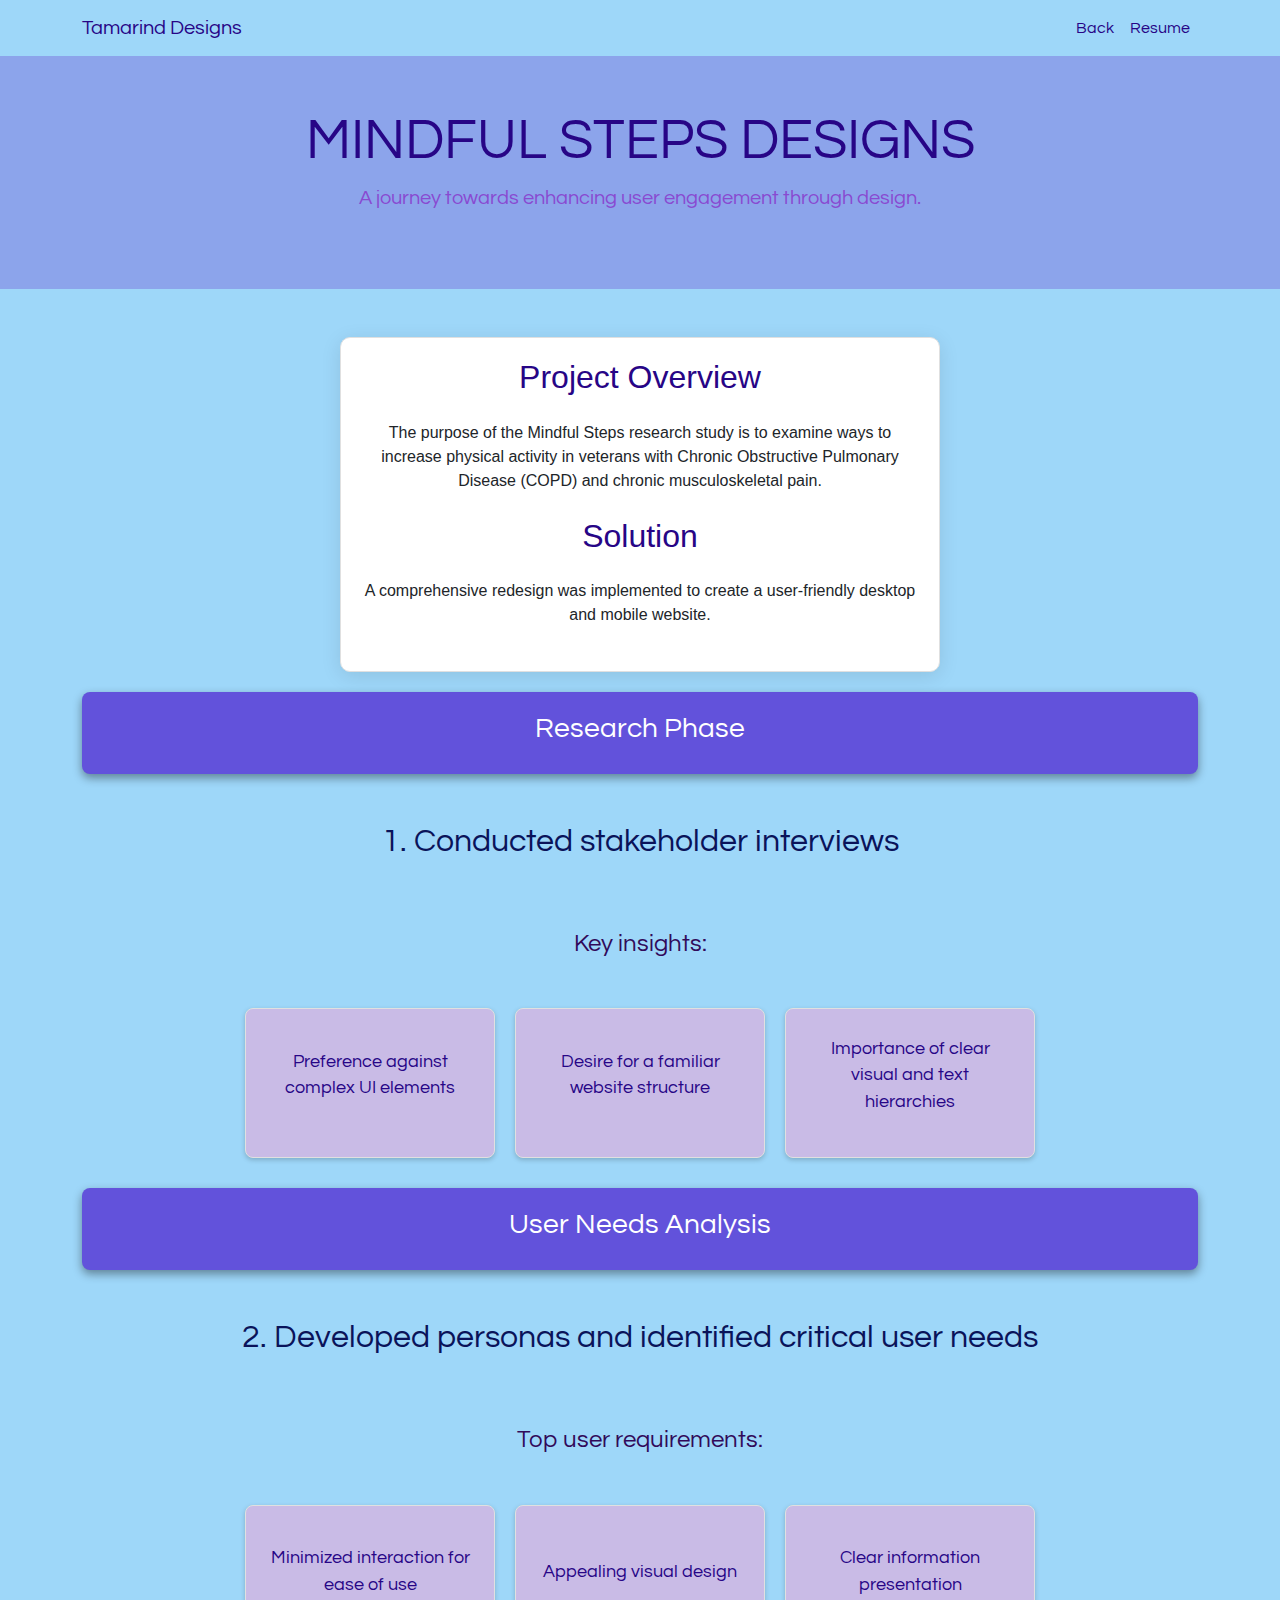
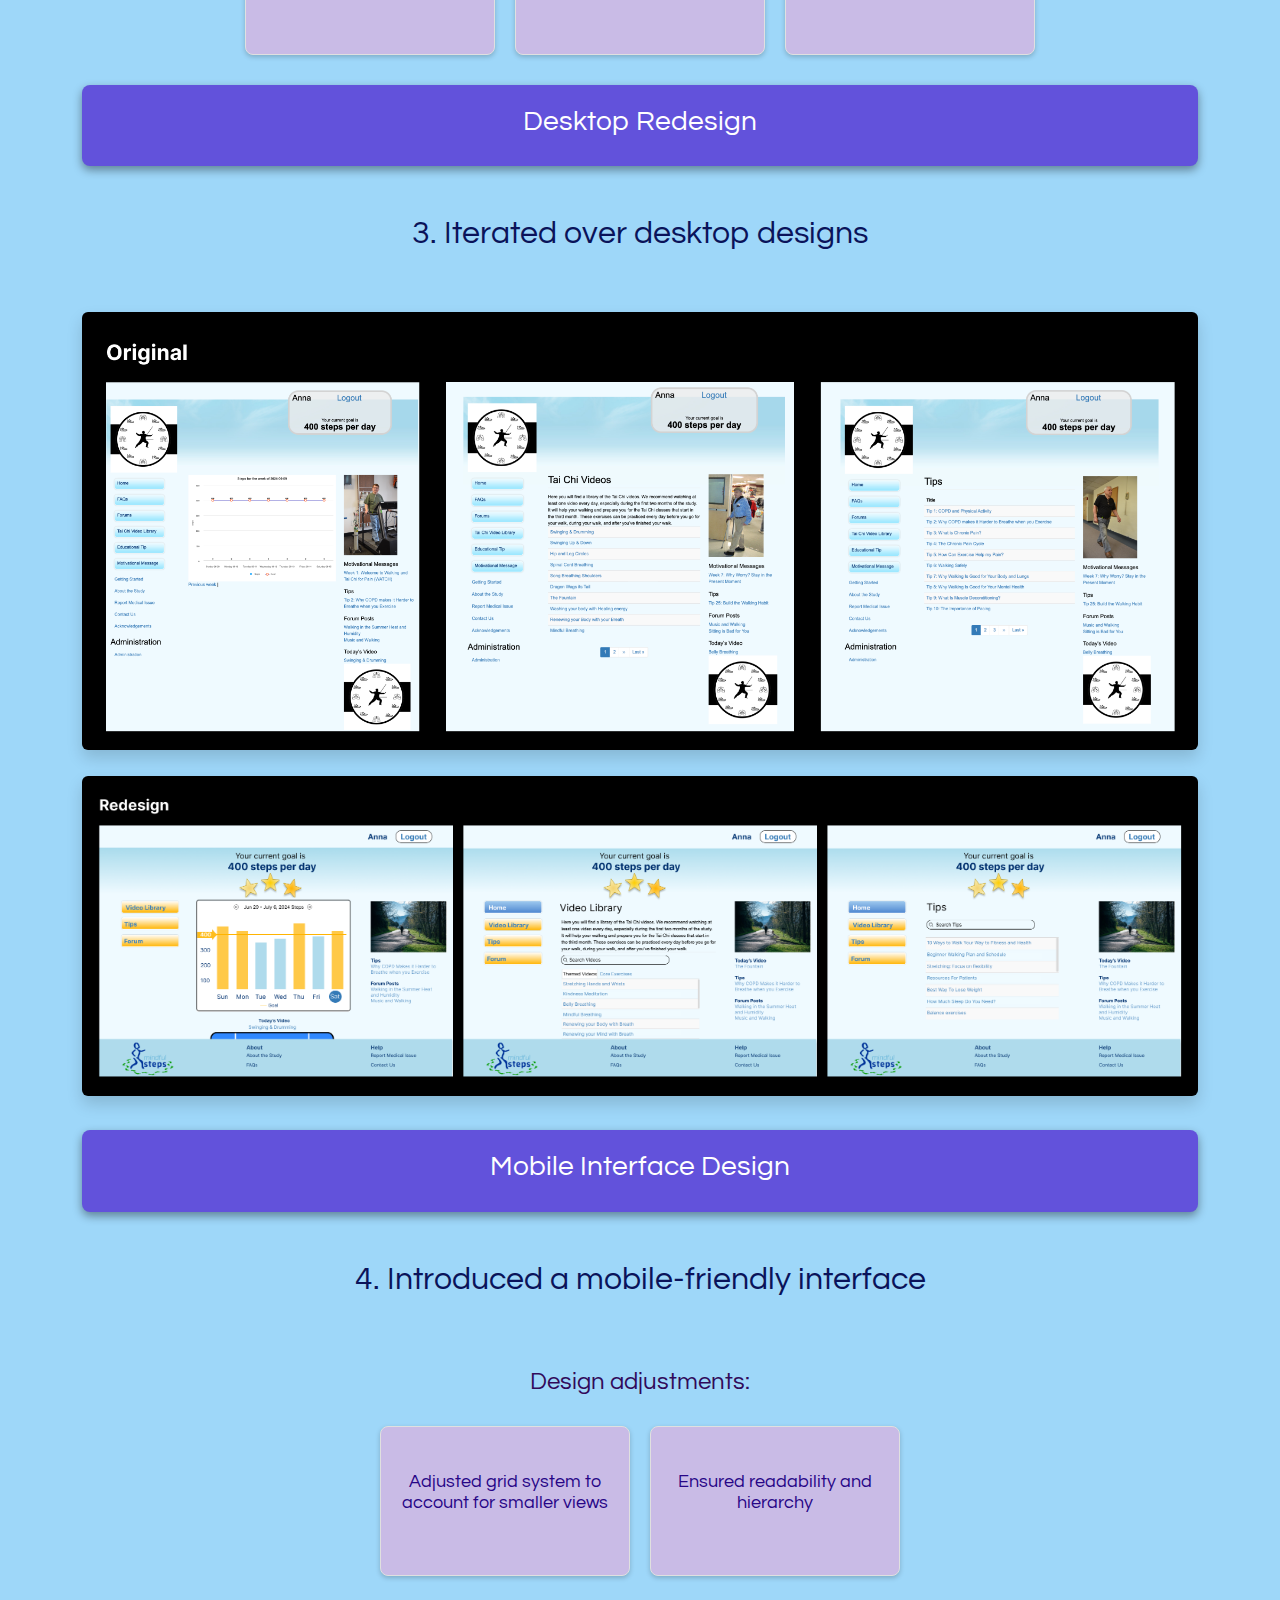
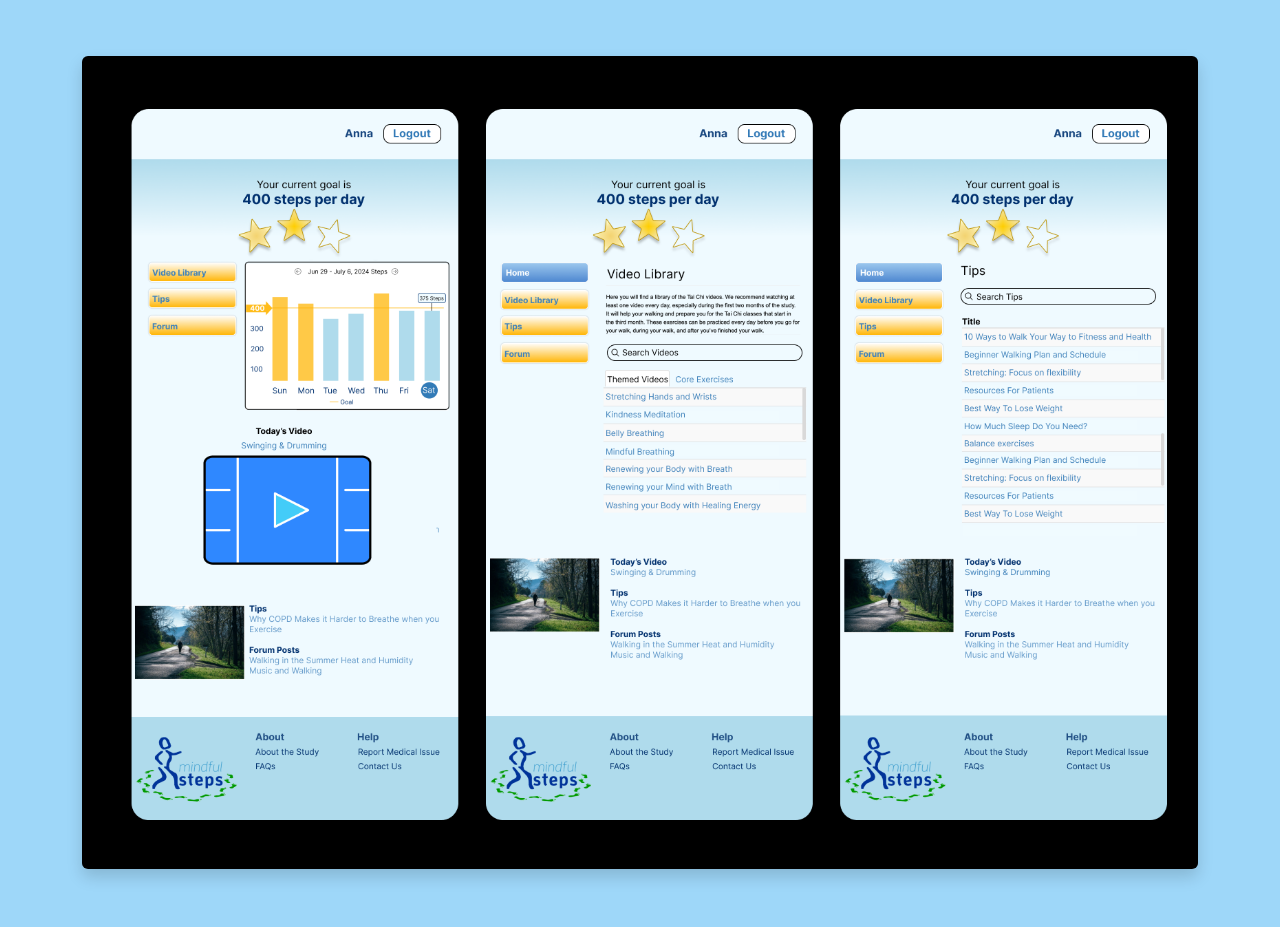
==== fitbit.html @ 70491418 "initial commit" ====
<!DOCTYPE html>
<html lang="en">
<head>
  <meta charset="UTF-8">
  <meta name="viewport" content="width=device-width, initial-scale=1.0">
  <link href="https://cdn.jsdelivr.net/npm/bootstrap@5.3.2/dist/css/bootstrap.min.css" rel="stylesheet">
  <link href='https://fonts.googleapis.com/css?family=Questrial' rel='stylesheet'>
  <link rel="stylesheet" type="text/css" href="css/mstyle.css">
  <title>Anna Vento Portfolio Website</title>
</head>

<body class="homePage">
    <header>
        <nav class="navbar navbar-expand-lg fixed-top navbar-dark" id="navdark">
            <div class="container">
                <a class="navbar-brand" href="#">Tamarind Designs</a>
                <button class="navbar-toggler" type="button" data-bs-toggle="collapse" data-bs-target="#navbarSupportedContent" aria-controls="navbarSupportedContent" aria-expanded="false" aria-label="Toggle navigation">
                    <span class="navbar-toggler-icon"></span>
                </button>
                <div class="collapse navbar-collapse" id="navbarSupportedContent">
                    <ul class="navbar-nav ms-auto">
                        <li class="nav-item">
                            <a class="nav-link" href="index.html">Back</a>
                        </li>
                        <li class="nav-item">
                            <a class="nav-link" href="VentoResume.pdf" target="_blank">Resume</a>
                        </li>
                    </ul>
                </div>
            </div>
        </nav>
    </header>
    
    
    <main>
        <section class="fitbit text-white" id="fitbit">
            <div class="container-fluid text-center py-5">
                <h1 class="mind display-4">MINDFUL STEPS DESIGNS</h1>
                <p class="lead">A journey towards enhancing user engagement through design.</p>
            </div>
        </section>

        <section class="problem" id="problem">
            <div class="fitbit-container container my-5">
                <div class="card">
                    <h2 class="fitbit-header display-5 text-center mb-4">Project Overview</h2>
                    <p class="text-center mb-4">The purpose of the Mindful Steps research study is to examine ways to increase physical activity in veterans with Chronic Obstructive Pulmonary Disease (COPD) and chronic musculoskeletal pain.</p>
                
                    <h2 class="fitbit-header display-5 text-center mb-4">Solution</h2>
                    <p class="text-center mb-4">A comprehensive redesign was implemented to create a user-friendly desktop and mobile website.</p>
                </div>
                <div class="fitbit-card mb-4">
                    <h3 class="fitbit-t-card-title">Research Phase</h3>
                </div>
                <p class="fitbit-info text-center mb-4">1. Conducted stakeholder interviews</p>
                <h6 class="fitbit-insights">Key insights:</h6>
                <div class="insight-cards">
                    <div class="insight-card">
                        <p class="insight-text">Preference against complex UI elements</p>
                    </div>
                    <div class="insight-card">
                        <p class="insight-text">Desire for a familiar website structure</p>
                    </div>
                    <div class="insight-card">
                        <p class="insight-text">Importance of clear visual and text hierarchies</p>
                    </div>
                </div>

                <div class="fitbit-card mb-4">
                    <h3 class="fitbit-t-card-title">User Needs Analysis</h3>
                </div>
                <p class="fitbit-info text-center mb-4">2. Developed personas and identified critical user needs</p>
                <h6 class="fitbit-insights">Top user requirements:</h6>
                <div class="insight-cards">
                    <div class="insight-card">
                        <p class="insight-text">Minimized interaction for ease of use</p>
                    </div>
                    <div class="insight-card">
                        <p class="insight-text">Appealing visual design</p>
                    </div>
                    <div class="insight-card">
                        <p class="insight-text">Clear information presentation</p>
                    </div>
                </div>
                <div class="fitbit-card mb-4">
                    <h3 class="fitbit-t-card-title">Desktop Redesign</h3>
                </div>
                <p class="fitbit-info text-center mb-4">3. Iterated over desktop designs</p>
                <div class="text-center mb-4">
                    <img src="fitbit-images/original.png" alt="Mindful Steps before redesign" class="img-fluid rounded shadow mb-3" /> 
                    <img src="fitbit-images/redesign.png" alt="Mindful Steps after redesign" class="img-fluid rounded shadow" />
                </div>

                <div class="fitbit-card mb-4">
                    <h3 class="fitbit-t-card-title">Mobile Interface Design</h3>
                </div>
                <p class="fitbit-info text-center mb-4">4. Introduced a mobile-friendly interface</p>
                <h6 class="fitbit-insights">Design adjustments:
                    <div class="insight-cards">
                        <div class="insight-card">
                            <p class="insight-text">Adjusted grid system to account for smaller views</p>
                        </div>
                        <div class="insight-card">
                            <p class="insight-text">Ensured readability and hierarchy</p>
                        </div>
                    </div>
                </h6>
                <div class="text-center mb-4">
                    <img src="fitbit-images/mobile.png" alt="Mindful Steps mobile wireframes" class="img-fluid rounded shadow" /> 
                </div>
            </div>
        </section>
    </main>

    <script src="https://cdn.jsdelivr.net/npm/bootstrap@5.3.2/dist/js/bootstrap.bundle.min.js"></script>
    <script src="script/script.js"></script>
</body>
</html>
---- css/mstyle.css ----
/* General Styles */
body {
    font-family: 'Questrial', sans-serif;
    background-color: #9ed7f9;
    color: #270586;
    margin: 0;
    padding: 0;
    text-align: center;
}

/* Navbar Styles */
.navbar {
    background-color: #9ed7f9; /* Use rgba for transparency */
    color: #270586;
    transition: background-color 0.3s ease; /* Smooth transition */
}
.navbar-brand {
    color: #270586;
}
.nav-link {
    color: #270586 !important;
}

.nav-link:hover {
    color: #03090d !important;
}

.navbar.scrolled {
    background-color: #dcdc7f;
}

/* Home Section Styles */
.intro {
    font-size: 2.5rem;
    color: #270586;
    padding-top: 20%;
}
.mind {
    color: #270586;
}
.lead {
    color: #894ad1;
}
.py-5 {
    padding-bottom: 0rem!important;
}

/* Tamarind Section Styles */
.tamarind {
    background-color: hsl(218, 83%, 75%); /* Vibrant green for the main section */
    padding: 60px 20px; /* Increased horizontal padding */
    margin: 120px 100px; /* Increased top and left/right margins */
}

.tamarind h1 {
    font-size: 3rem; /* Main title size */
    margin-bottom: 20px;
}

/* Tamarind Container */
.tamarind-container {
    padding: 30px;
    margin: 0 40px; /* Increased left and right margins */
}

/* Concept Card Styles */
.concept-card {
    margin-bottom: 20px;
    margin-top: 20px;
}
.card {
    max-width: 600px; /* Limit card width */
    margin: 20px auto; /* Center the card */
    padding: 20px; /* Add padding */
    border-radius: 10px; /* Round corners */
    background-color: #ffffff; /* White background */
    box-shadow: 0 4px 20px rgba(0, 0, 0, 0.1); /* Subtle shadow */
    border: 1px solid #e0e0e0; /* Light border */
    font-family: Arial, sans-serif; /* Set font family */
}

.tamarind-card,
.fitbit-card {
    background-color: #6252db; /* Blue card background */
    padding: 20px;
    border-radius: 8px;
    box-shadow: 0 4px 10px rgba(0, 0, 0, 0.4);
    color: #ffffff;
}

.t-card-title {
    font-weight: bold;
    color: #eee8ff; /* Card title color */
}

/* Fitbit Specific Styles */
.fitbit {
    background-color: #8ca4eb; /* Soft blue for Fitbit section */
    padding: 60px 20px; /* Increased horizontal padding */
}

.fitbit-header {
    color: #270586;
    font-size: 2rem;
}

.fitbit-info,
.fitbit-insights {
    color: #0a135a; /* Text color */
    padding: 20px;
    margin: 20px 0; /* Vertical margin unchanged */
    font-size: 200%;
}

.fitbit-insights{
    font-size: 1.5rem;
    color: #310a5a;
}
.insight-cards {
    display: flex;
    flex-direction: row; /* Stack cards horizontally */
    justify-content: center; /* Center cards in the container */
    flex-wrap: wrap; /* Allow cards to wrap to the next line */
    margin: 20px 0; /* Margin around the cards container */
}

.insight-card {
    background-color: #c9bbe6; /* Light background for insights cards */
    border: 1px solid #e0e0e0; /* Light border */
    border-radius: 8px; /* Round corners */
    padding: 20px; /* Padding inside the card */
    margin: 10px; /* Margin between cards */
    box-shadow: 0 2px 5px rgba(0, 0, 0, 0.2); /* Subtle shadow */
    width: 250px; /* Fixed width for equal sizing */
    height: 150px; /* Fixed height for equal sizing */
    display: flex; /* Use Flexbox for inner content */
    align-items: center; /* Center content vertically */
    justify-content: center; /* Center content horizontally */
}

.insight-text {
    font-size: 1.1rem; /* Adjust text size */
    color: #270586; /* Text color */
    text-align: center; /* Center text */
}



.list-group-item {
    background: #a9b8fc;
    font-size: medium;
}


/* Description Styles */
.tamarind-desc, .tam-info {
    margin: 15px 0;
}

/* Image Styles */
.img-fluid {
    max-width: 100%; /* Responsive image */
    height: auto;
    margin: 10px 0;
    border-radius: 8px;
    box-shadow: 0 2px 5px rgba(0, 0, 0, 0.3);
}

/* Media Queries for Responsiveness */
@media (max-width: 768px) {
    .navbar {
        font-size: 0.9rem; /* Smaller navbar font on mobile */
    }

    .tamarind h1 {
        font-size: 2.5rem; /* Smaller title on mobile */
    }

    .fitbit-header {
        font-size: 1.5rem; /* Smaller Fitbit header on mobile */
    }

    .tamarind-container {
        padding: 20px;
        margin: 0 20px; /* Adjusted for mobile */
    }
}

@media (max-width: 576px) {
    .tamarind h1 {
        font-size: 2rem; /* Even smaller title on extra small devices */
    }

    .tam-info, .tamarind-desc {
        font-size: 0.9rem; /* Smaller font for descriptions on small screens */
    }
}
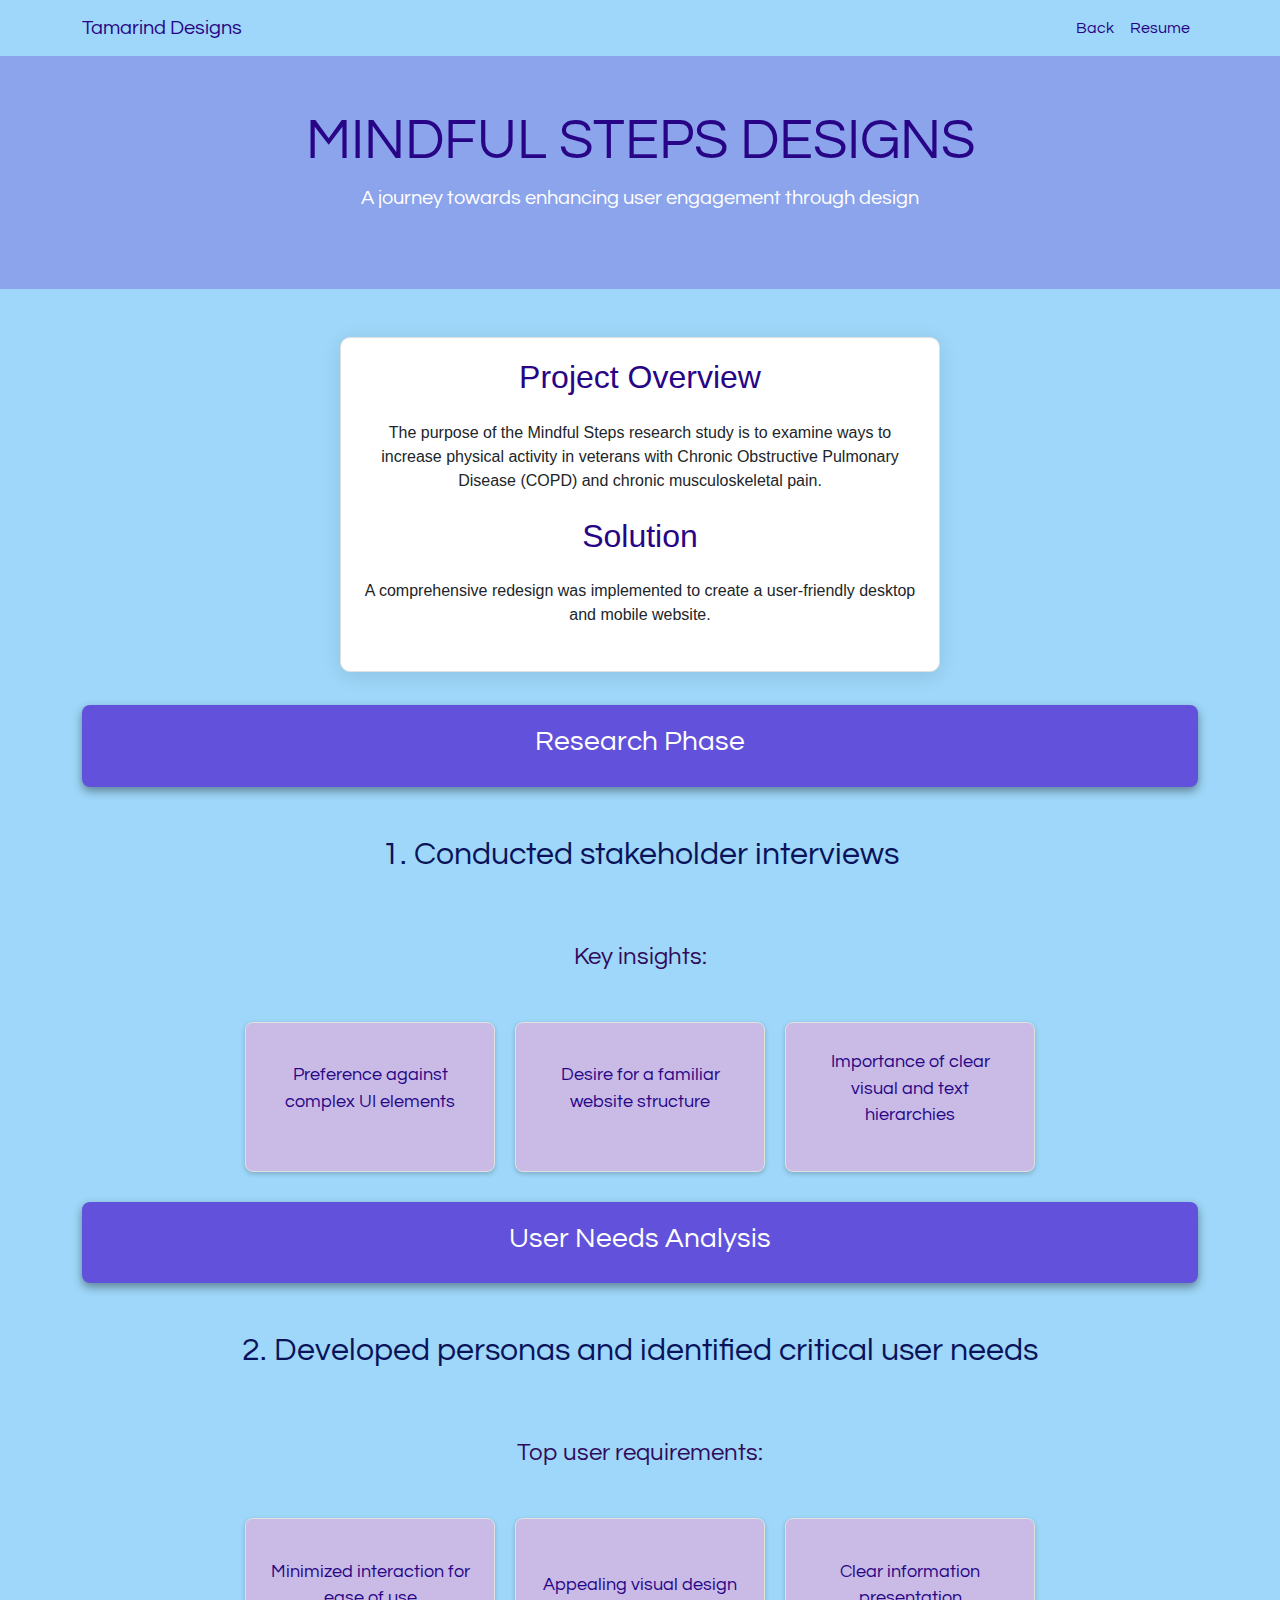
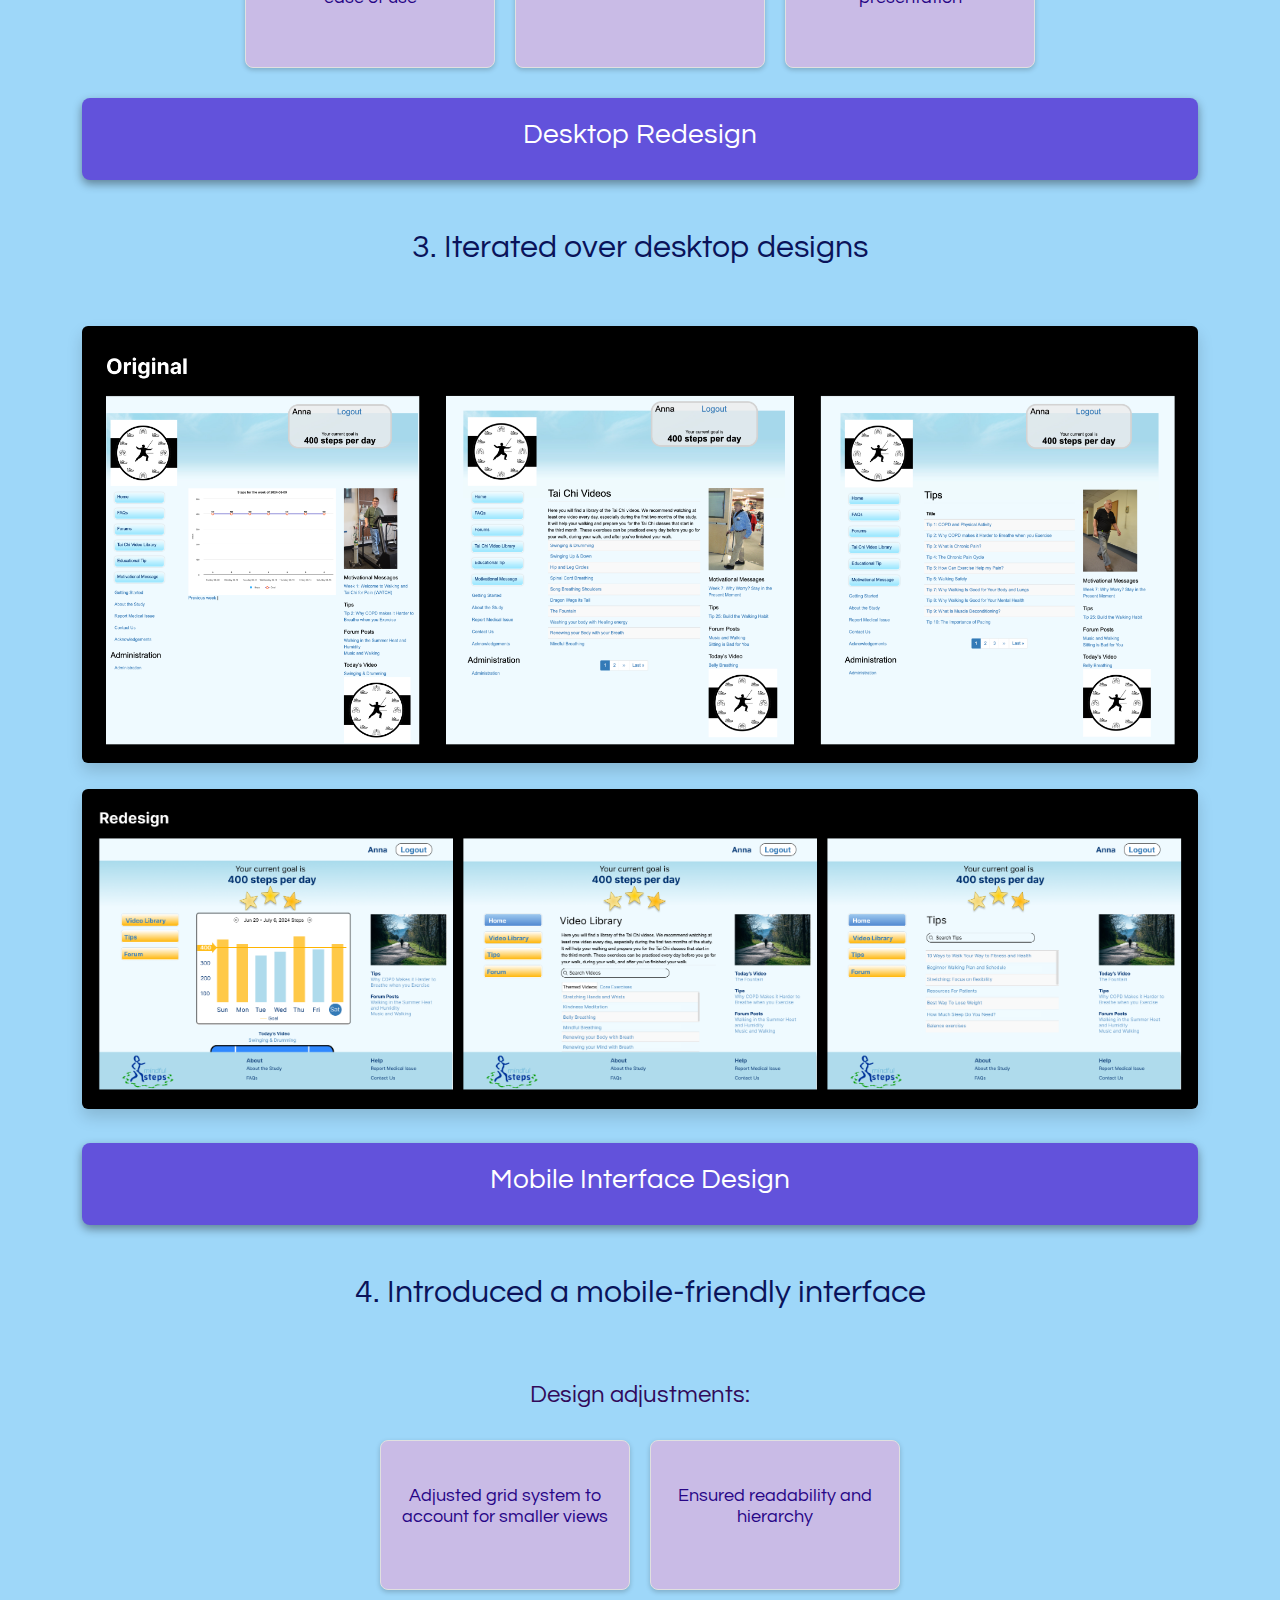
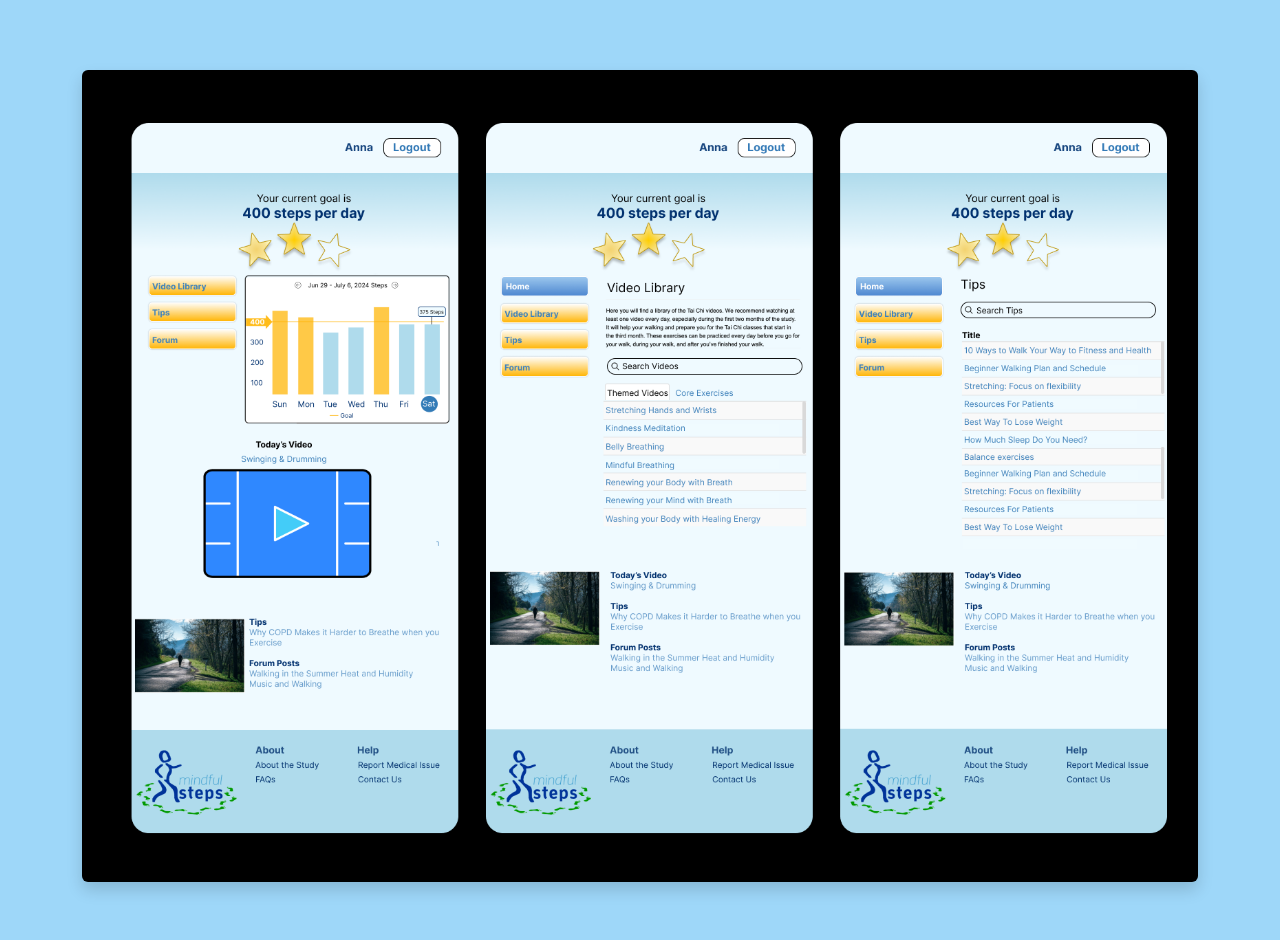
==== commit 44571236: "delete period" ====
--- a/fitbit.html
+++ b/fitbit.html
@@ -36,7 +36,7 @@
         <section class="fitbit text-white" id="fitbit">
             <div class="container-fluid text-center py-5">
                 <h1 class="mind display-4">MINDFUL STEPS DESIGNS</h1>
-                <p class="lead">A journey towards enhancing user engagement through design.</p>
+                <p class="lead">A journey towards enhancing user engagement through design</p>
             </div>
         </section>
 
--- a/css/mstyle.css
+++ b/css/mstyle.css
@@ -39,7 +39,7 @@
     color: #270586;
 }
 .lead {
-    color: #894ad1;
+    color: #ffffff;
 }
 .py-5 {
     padding-bottom: 0rem!important;
@@ -77,6 +77,7 @@
     box-shadow: 0 4px 20px rgba(0, 0, 0, 0.1); /* Subtle shadow */
     border: 1px solid #e0e0e0; /* Light border */
     font-family: Arial, sans-serif; /* Set font family */
+    margin-bottom: 3%;
 }
 
 .tamarind-card,
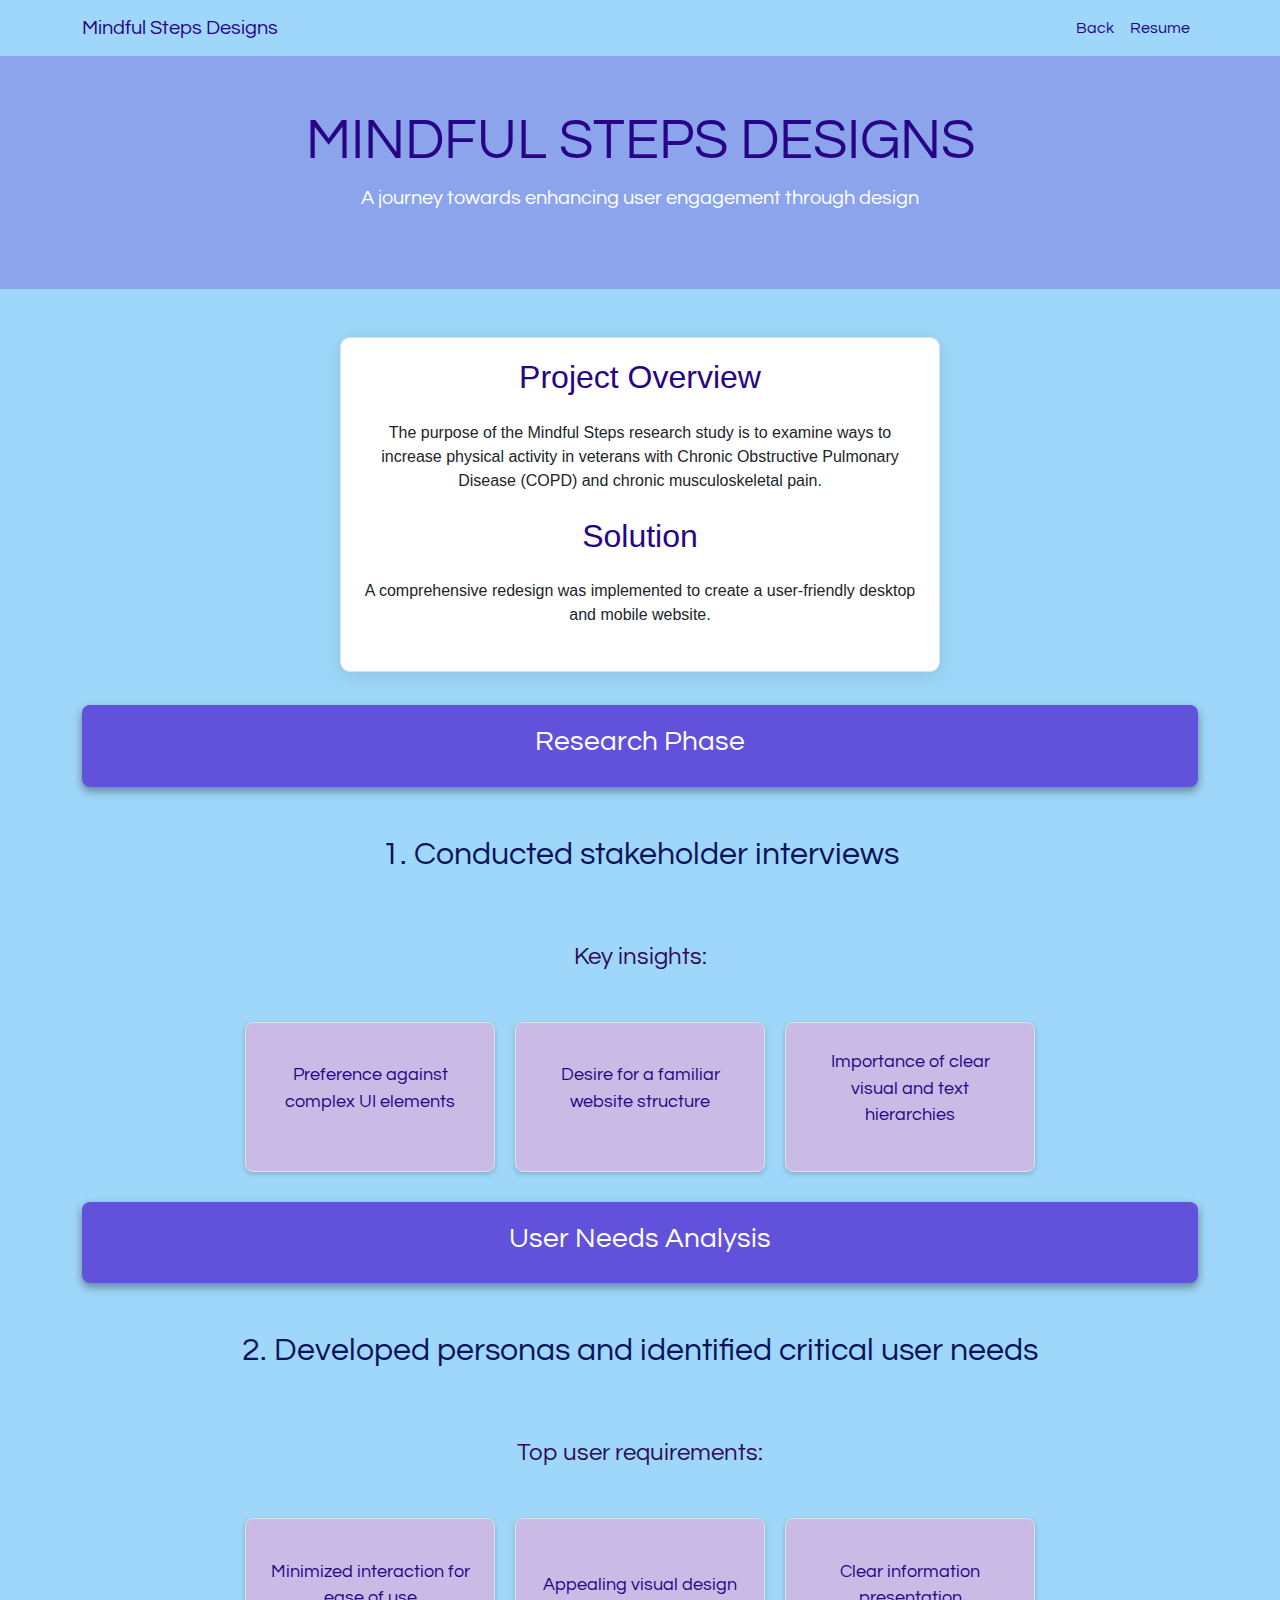
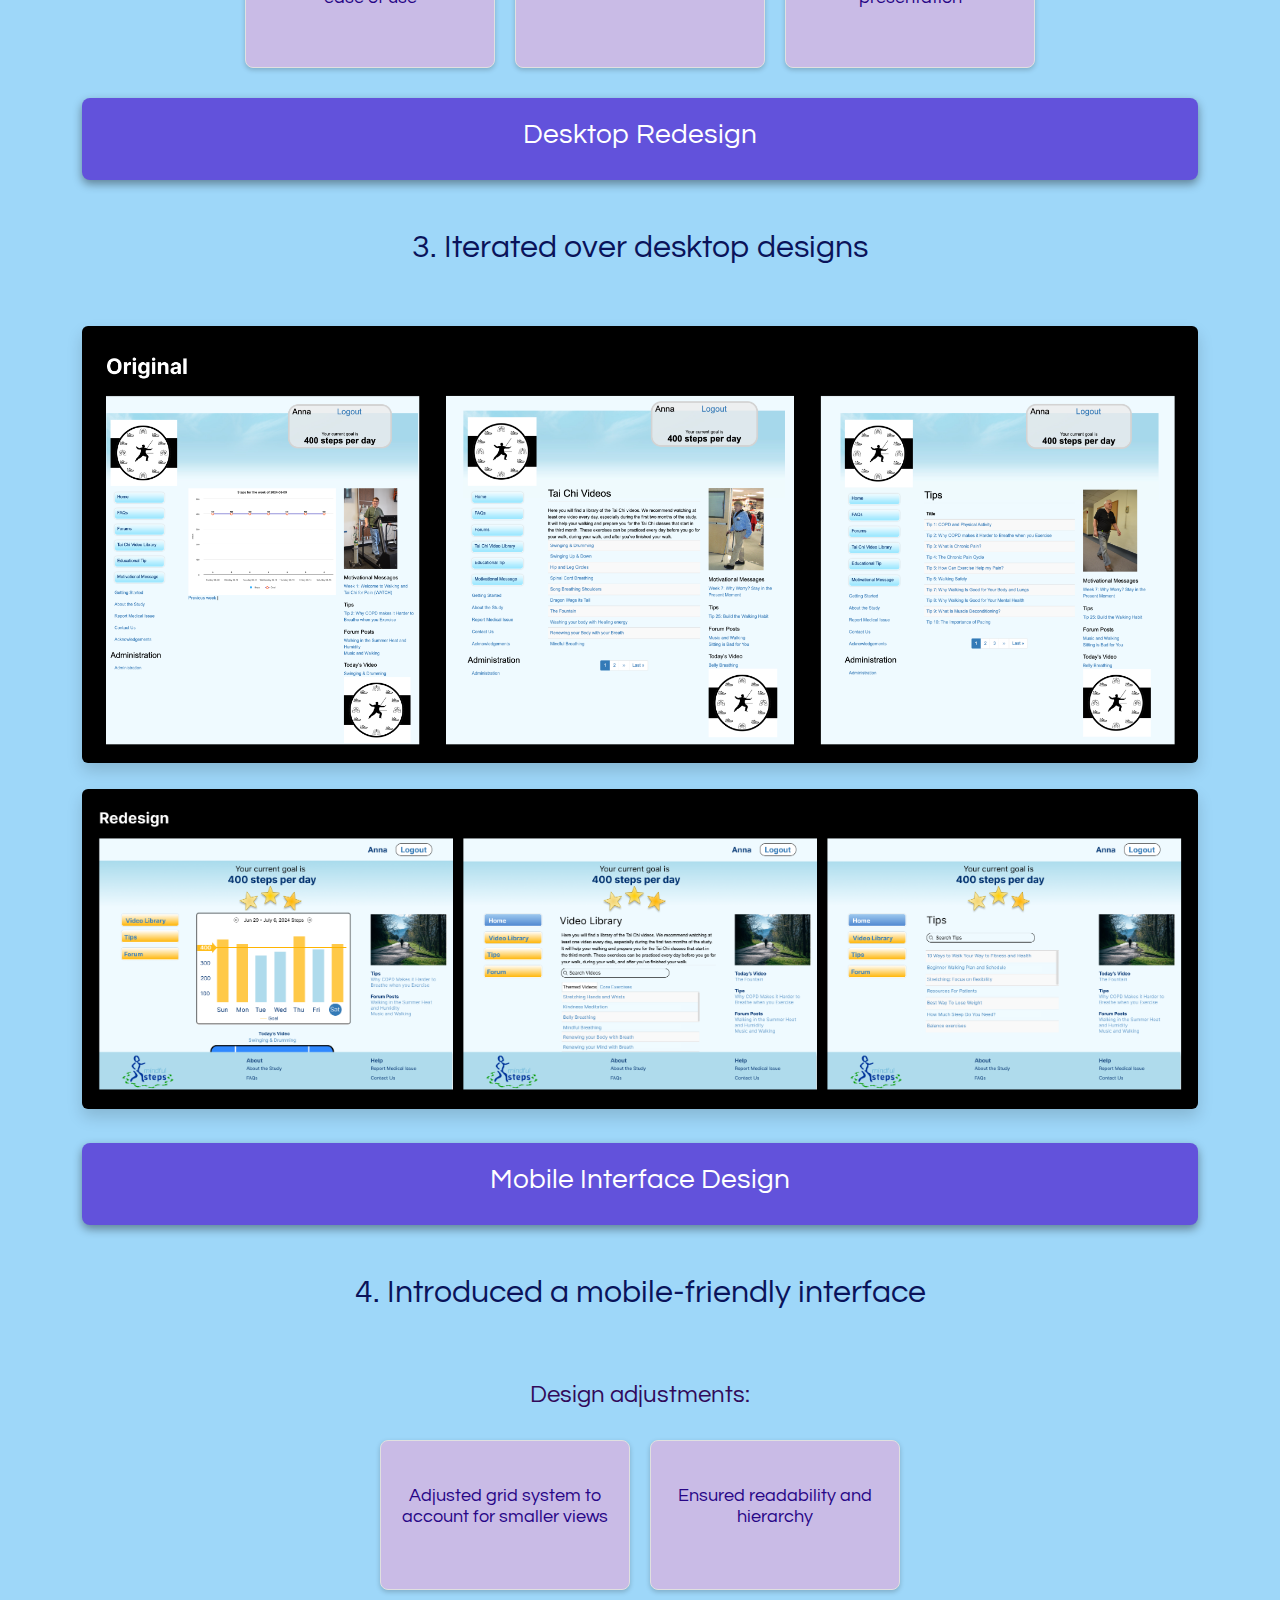
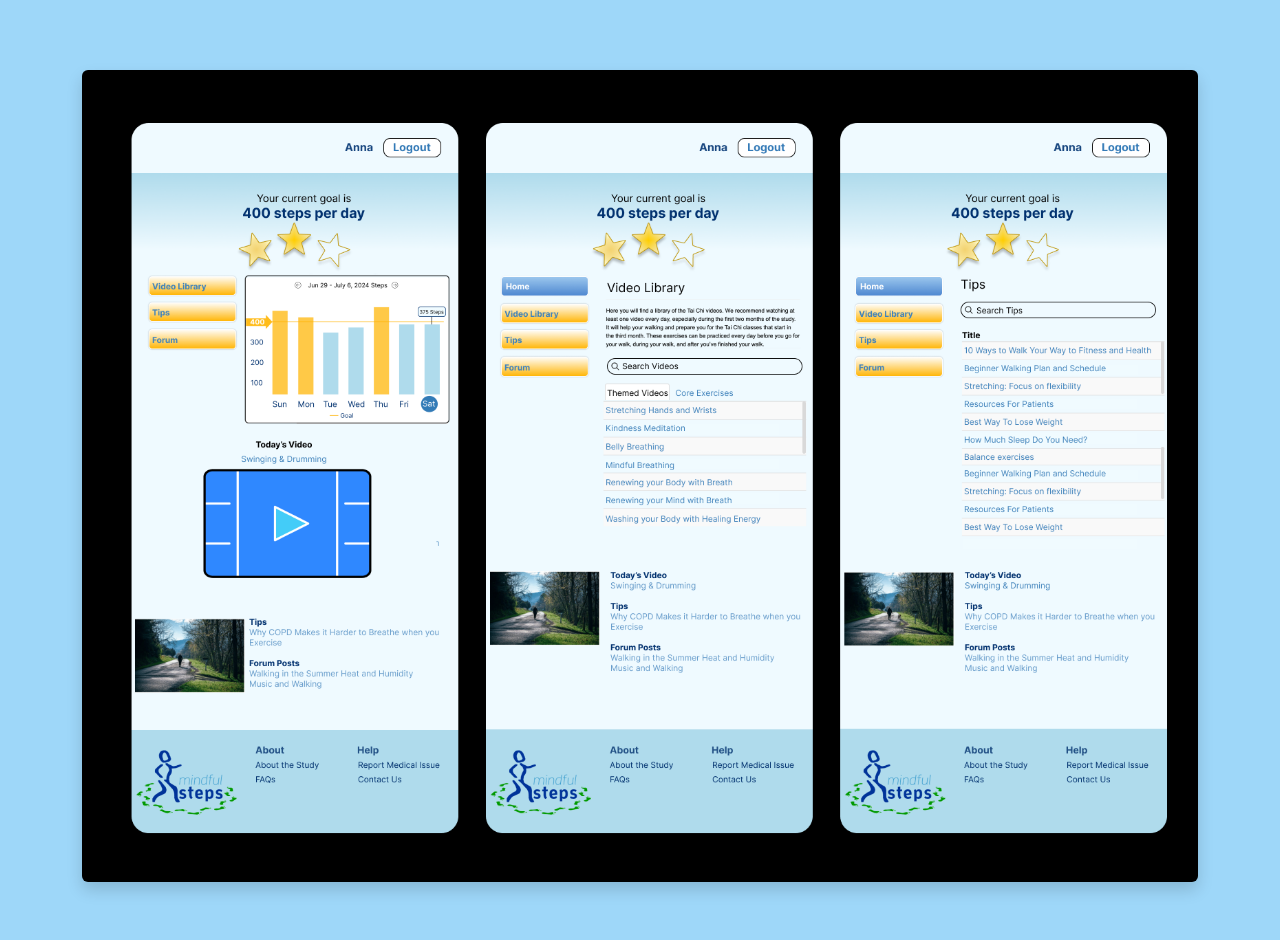
==== commit bc230a90: "mindful steps" ====
--- a/fitbit.html
+++ b/fitbit.html
@@ -13,7 +13,7 @@
     <header>
         <nav class="navbar navbar-expand-lg fixed-top navbar-dark" id="navdark">
             <div class="container">
-                <a class="navbar-brand" href="#">Tamarind Designs</a>
+                <a class="navbar-brand" href="#">Mindful Steps Designs</a>
                 <button class="navbar-toggler" type="button" data-bs-toggle="collapse" data-bs-target="#navbarSupportedContent" aria-controls="navbarSupportedContent" aria-expanded="false" aria-label="Toggle navigation">
                     <span class="navbar-toggler-icon"></span>
                 </button>
